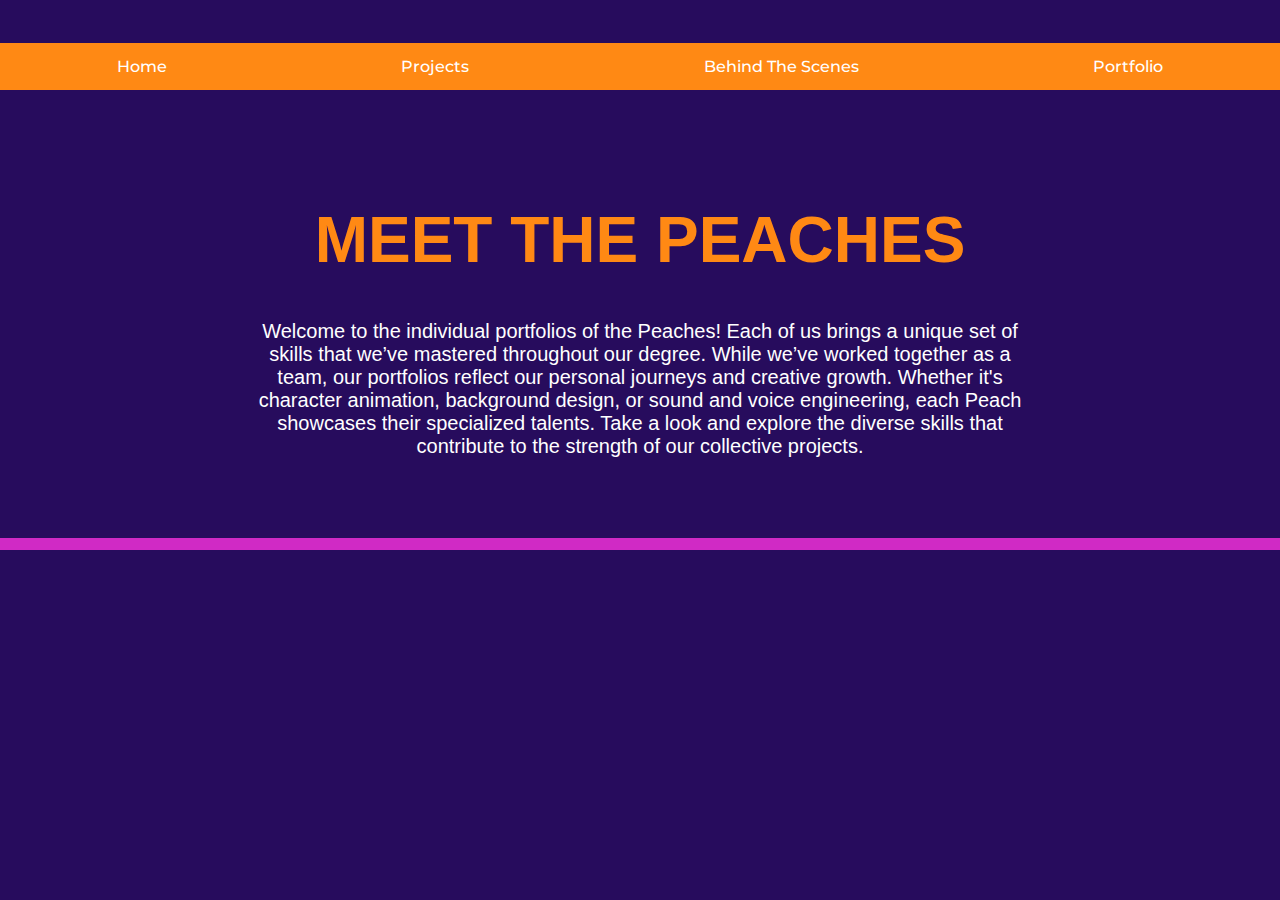
==== porfolio.html @ b75caf96 "Criteria 3" ====
<!DOCTYPE html>
<html lang="en">
<head>
    <meta charset="UTF-8">
    <meta name="viewport" content="width=device-width, initial-scale=1.0">
    <title>Home</title>
    <meta name="author" content="Mawethu Nala" />
    <meta
        name="description"
        content="This is the home page created by Mawethu Nala" />
    <link rel="stylesheet" href="navbar.css">
    <link rel="stylesheet" href="style.css">
</head>
<body>
    <header>
        <nav class="nav">
            <ul>
                <li><a href="index.html">Home</a></li>
                <li><a href="projects.html">Projects</a></li>
                <li><a href="bts.html">Behind The Scenes</a></li>
                <li><a href="porfolio.html">Portfolio</a></li>
            </ul>
        </nav>
    </header>

    <main>
        <h1>MEET THE PEACHES</h1>
        <p>
            Welcome to the individual portfolios of the Peaches! Each of us brings a unique set of skills that we’ve mastered throughout our degree. 
            While we’ve worked together as a team, our portfolios reflect our personal journeys and creative growth. 
            Whether it's character animation, background design, or sound and voice engineering, each Peach showcases their specialized talents. 
            Take a look and explore the diverse skills that contribute to the strength of our collective projects.
        </p>
    </main>

    <footer>

    </footer>
</body>
</html>
---- navbar.css ----
@import url('https://fonts.googleapis.com/css2?family=Montserrat:ital,wght@0,100..900;1,100..900&family=Oswald:wght@200..700&display=swap');

body {
    font-family: Arial, sans-serif;
    margin: 0;
    padding: 0;
}

nav {
    background-color: #ff8914;
    overflow: hidden;
    position: fixed;
    width: 100%;
}

nav ul {
    list-style-type: none;
    margin: 0;
    padding: 0;
    display: flex;
    justify-content: space-around;
}

nav ul li {
    display: inline;
}

nav ul li a {
    display: block;
    font-family: "Montserrat", sans-serif;
    font-weight: 500;
    color: rgb(255, 255, 255);
    text-align: center;
    padding: 14px 16px;
    text-decoration: none;
    font-size: 1rem;
}

nav ul li a:hover {
    background-color: #ffffffcb;
    color:  #fb32e0cb;
    transition: background-color 0.6s ease;
}

#content {
    padding: 20px;
}
---- style.css ----
@import url('https://fonts.googleapis.com/css2?family=Oswald:wght@200..700&display=swap');

body {
    background-color: rgb(39, 12, 93);
}

h1 {
    color:  #ff8914;
    text-align: center;
    font-size: 4rem;
    padding-top: 10rem;
}

h2 {
    font-family: Oswald;
    font-weight: 500;
    color: #ff8914;
    font-size: 2.5rem;
    margin-left: 4rem;
}

p {
    color: rgb(255, 255, 255);
    text-align: center;
    font-size: 20px;
    margin-top: 2rem;
    margin-bottom: 5rem;
    margin-left: 16rem;
    margin-right: 16rem;
}

img {
    width: 500px;
    height: 400px;
    align-items: center;
    margin-left: 32rem;
}

footer {
    background-color:  #fb32e0cb;
    color: #fff;
    padding: 6px;
    text-align: center;
    bottom: 0;
    left: 0;
    width: 99.2%;
}

footer p {
    color: #fff;
    font-size: 12px;
}

button {
    background-color: #fb32e0cb;
    color: #fff;
    border-radius: 6px;
    padding: 8px 22px;
    transition: all 0.2 ease;
}
button:active {
    transform: scale(0.90);
}

.container {
    display: flex;
    margin-right: 12rem;
}

.container img{
    max-width: 40%;
}

.img-col {
    flex-basis: 50%;
}

.text-col {
    text-align: left;
}
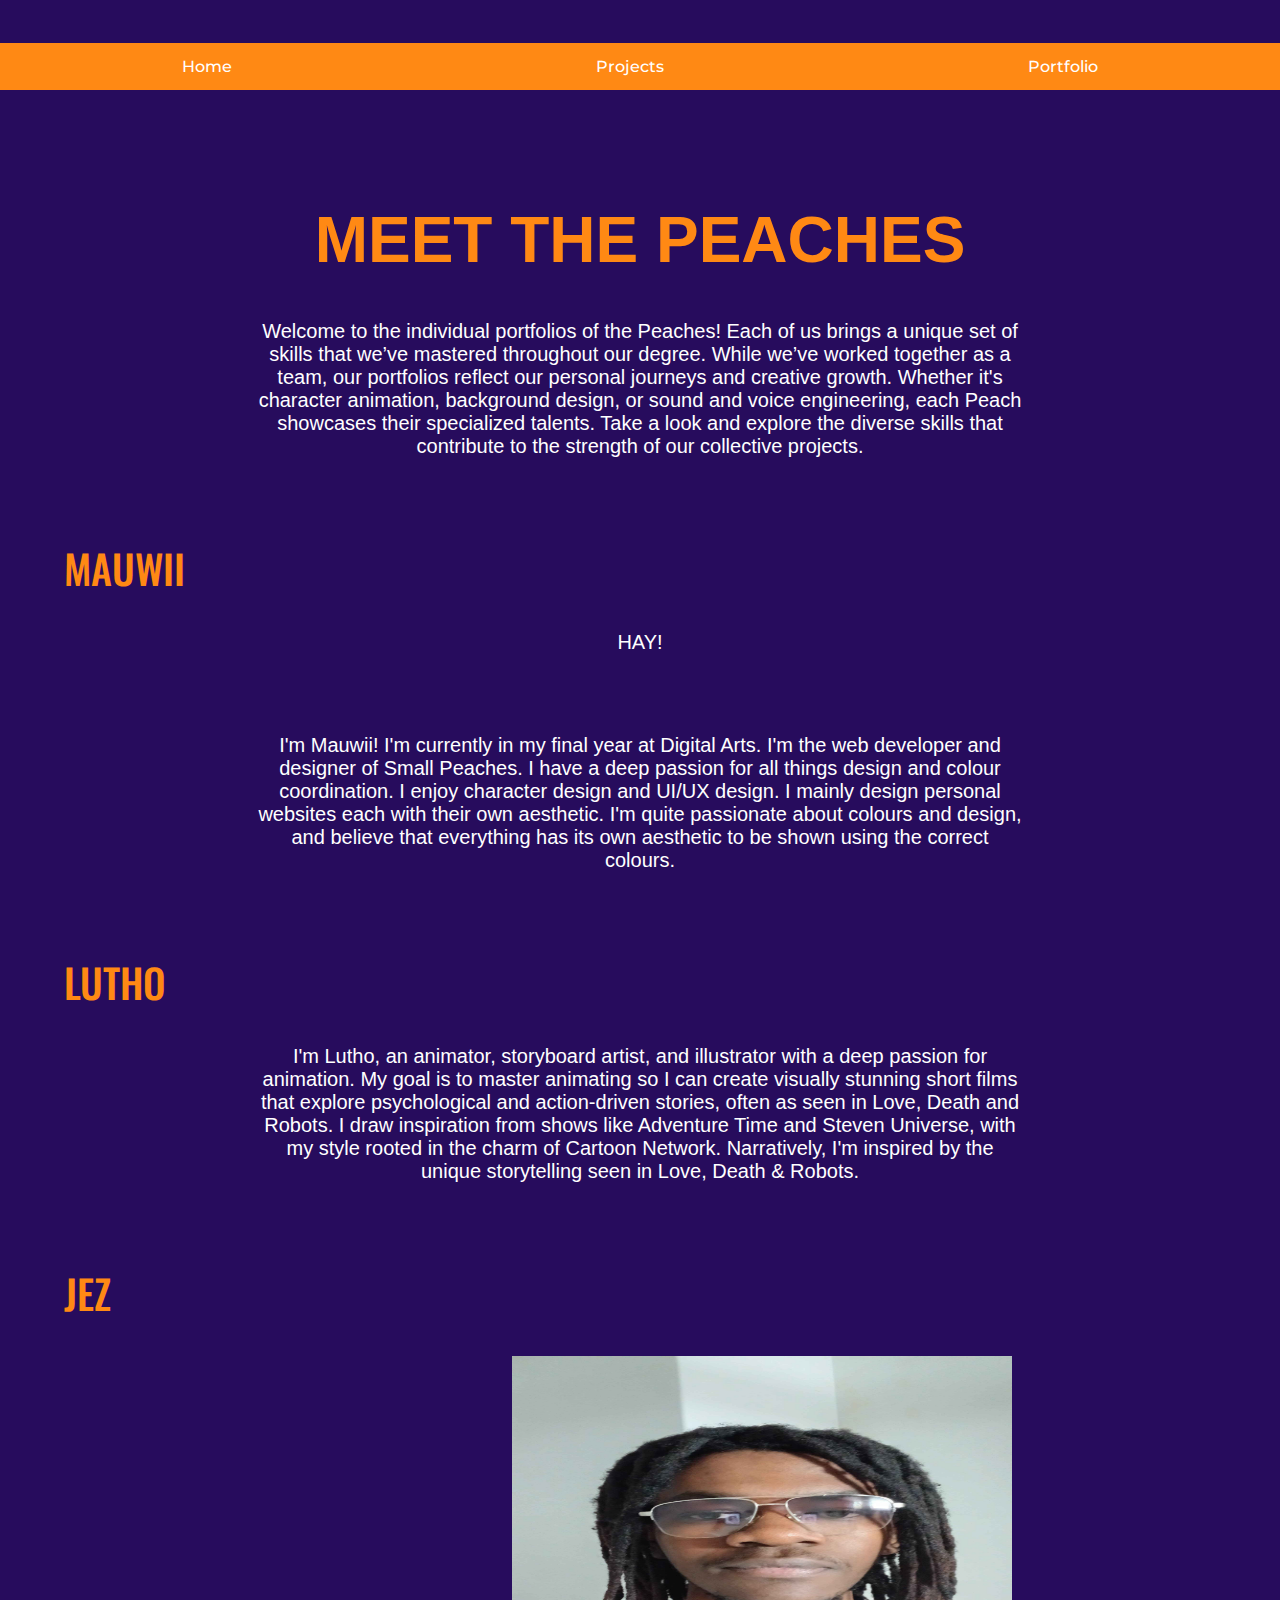
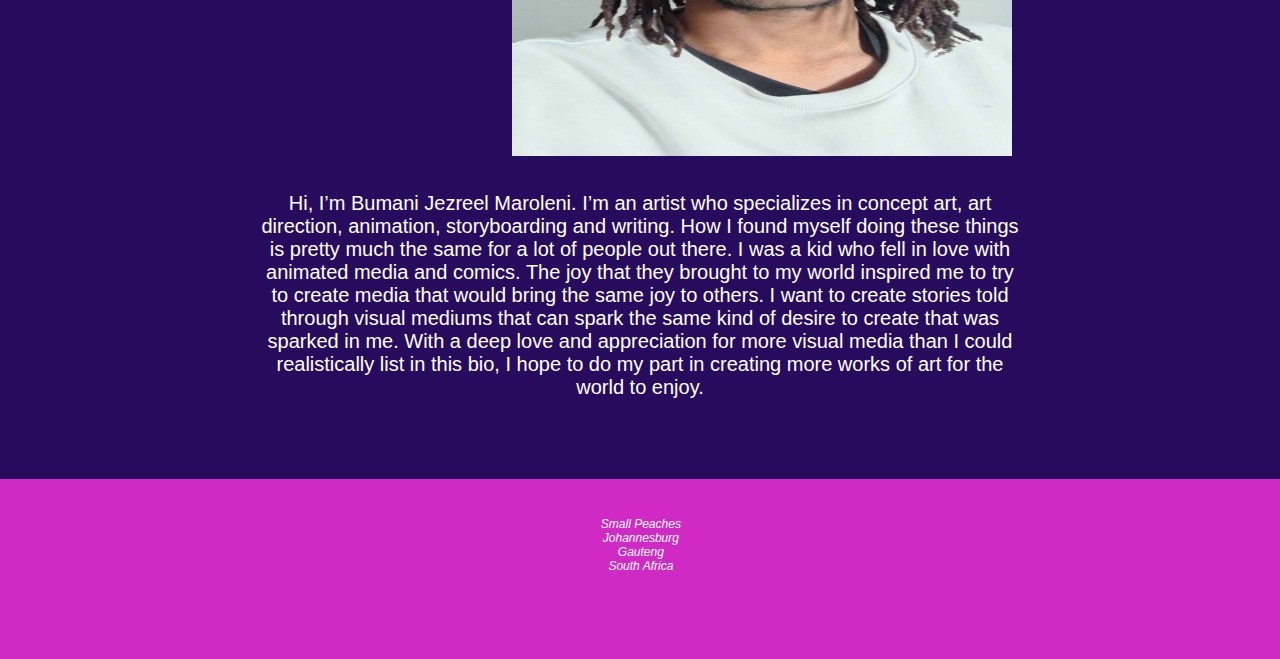
==== commit ce678b86: "Update 3" ====
--- a/porfolio.html
+++ b/porfolio.html
@@ -17,7 +17,6 @@
             <ul>
                 <li><a href="index.html">Home</a></li>
                 <li><a href="projects.html">Projects</a></li>
-                <li><a href="bts.html">Behind The Scenes</a></li>
                 <li><a href="porfolio.html">Portfolio</a></li>
             </ul>
         </nav>
@@ -31,10 +30,54 @@
             Whether it's character animation, background design, or sound and voice engineering, each Peach showcases their specialized talents. 
             Take a look and explore the diverse skills that contribute to the strength of our collective projects.
         </p>
+
+        <section>
+            <h2>MAUWII</h2>
+            <p>
+                HAY!
+            </p>
+            <P>
+                I'm Mauwii! I'm currently in my final year at Digital Arts.
+                I'm the web developer and designer of Small Peaches.
+                I have a deep passion for all things design and colour coordination.
+                I enjoy character design and UI/UX design.
+                I mainly design personal websites each with their own aesthetic.
+                I'm quite passionate about colours and design, and believe that everything has its own aesthetic to be shown using the correct colours.
+            </P>
+        </section>
+
+        <section>
+            <h2>LUTHO</h2>
+            <P>
+                I'm Lutho, an animator, storyboard artist, and illustrator with a deep passion for animation. 
+                My goal is to master animating so I can create visually stunning short films that explore psychological and action-driven stories, often as seen in Love, Death and Robots. 
+                I draw inspiration from shows like Adventure Time and Steven Universe, with my style rooted in the charm of Cartoon Network. 
+                Narratively, I'm inspired by the unique storytelling seen in Love, Death & Robots.
+            </P>
+        </section>
+
+        <section>
+            <h2>JEZ</h2>
+            <img src="images/20240908_142048 (1).jpg" alt="picture of Jezzy Wezzy">
+            <p>
+                Hi, I’m Bumani Jezreel Maroleni. I’m an artist who specializes in concept art, art direction, animation, storyboarding and writing. 
+                How I found myself doing these things is pretty much the same for a lot of people out there. 
+                I was a kid who fell in love with animated media and comics. The joy that they brought to my world inspired me to try to create media that would bring the same joy to others. 
+                I want to create stories told through visual mediums that can spark the same kind of desire to create that was sparked in me. 
+                With a deep love and appreciation for more visual media than I could realistically list in this bio, I hope to do my part in creating more works of art for the world to enjoy.
+            </p>
+        </section>
     </main>
 
     <footer>
-
+        <address>
+            <p>
+              Small Peaches<br />
+              Johannesburg<br />
+              Gauteng<br />
+              South Africa
+            </p>
+          </address>
     </footer>
 </body>
 </html>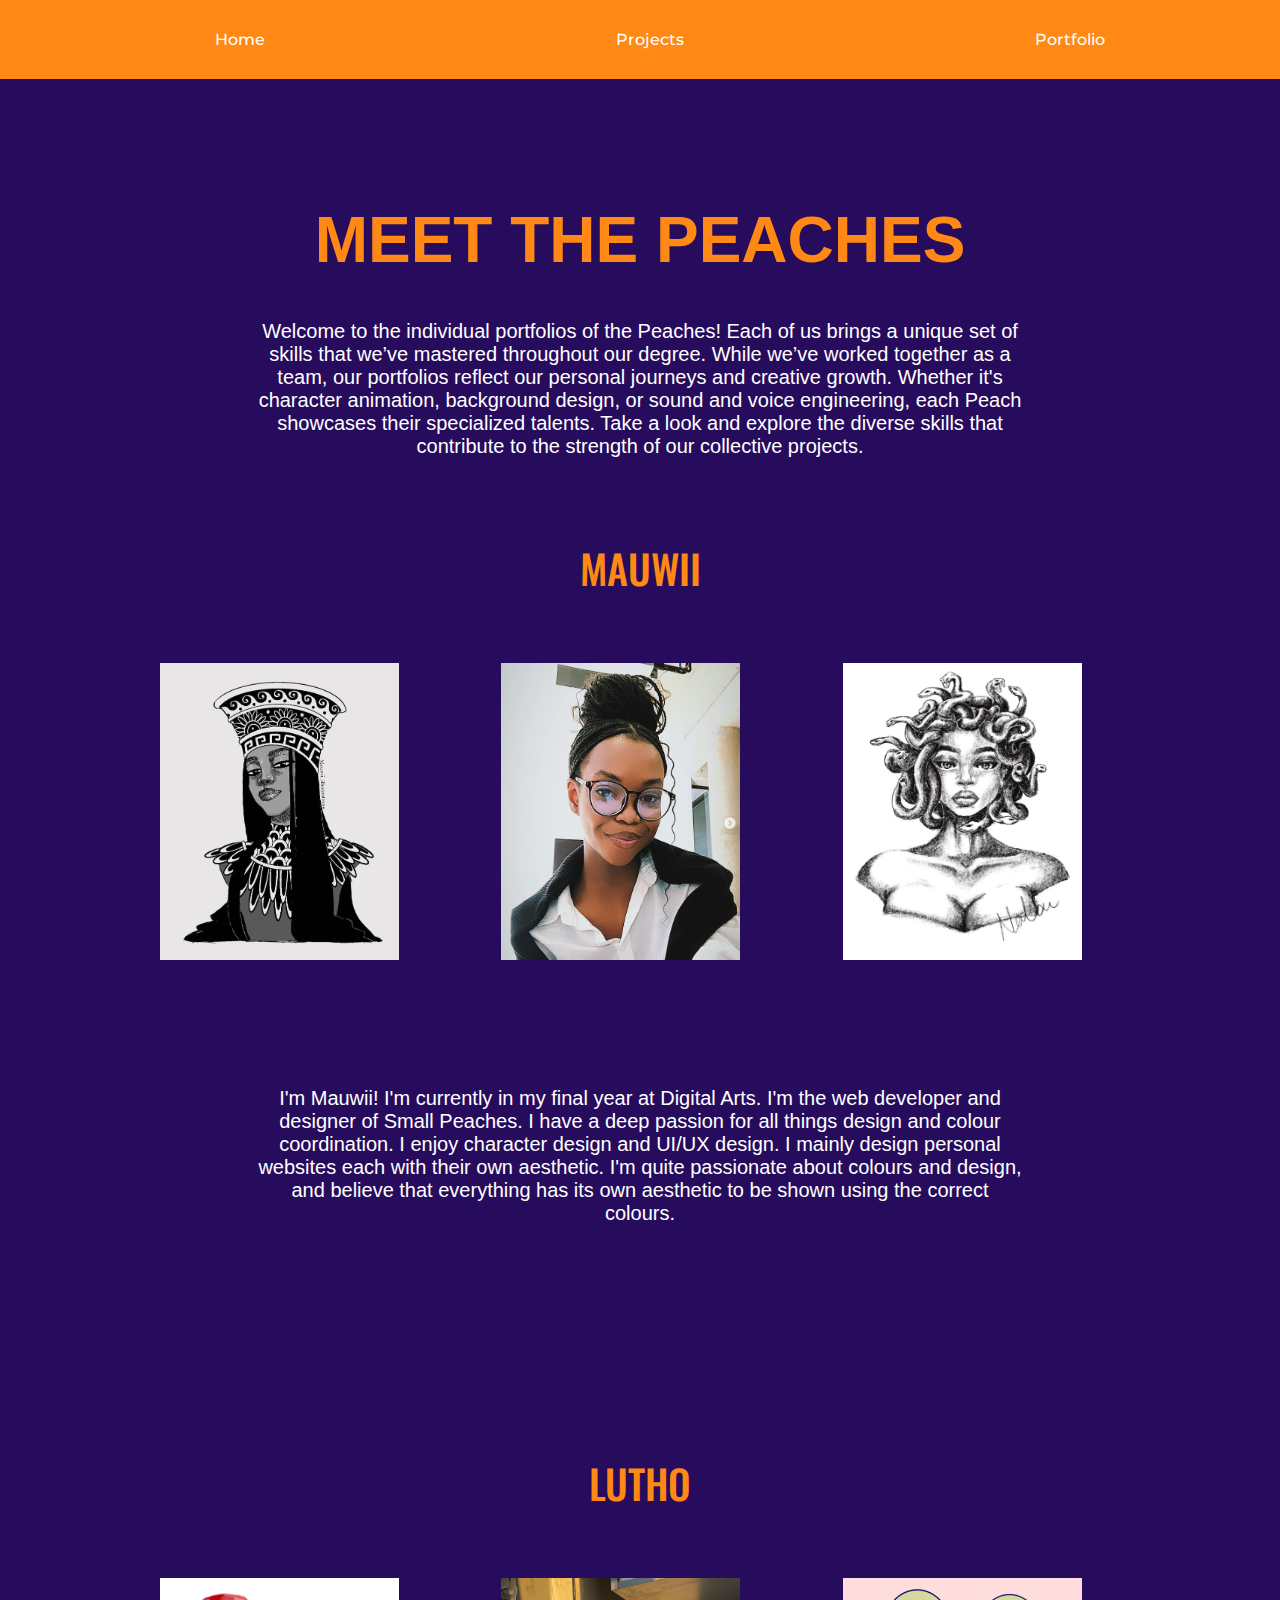
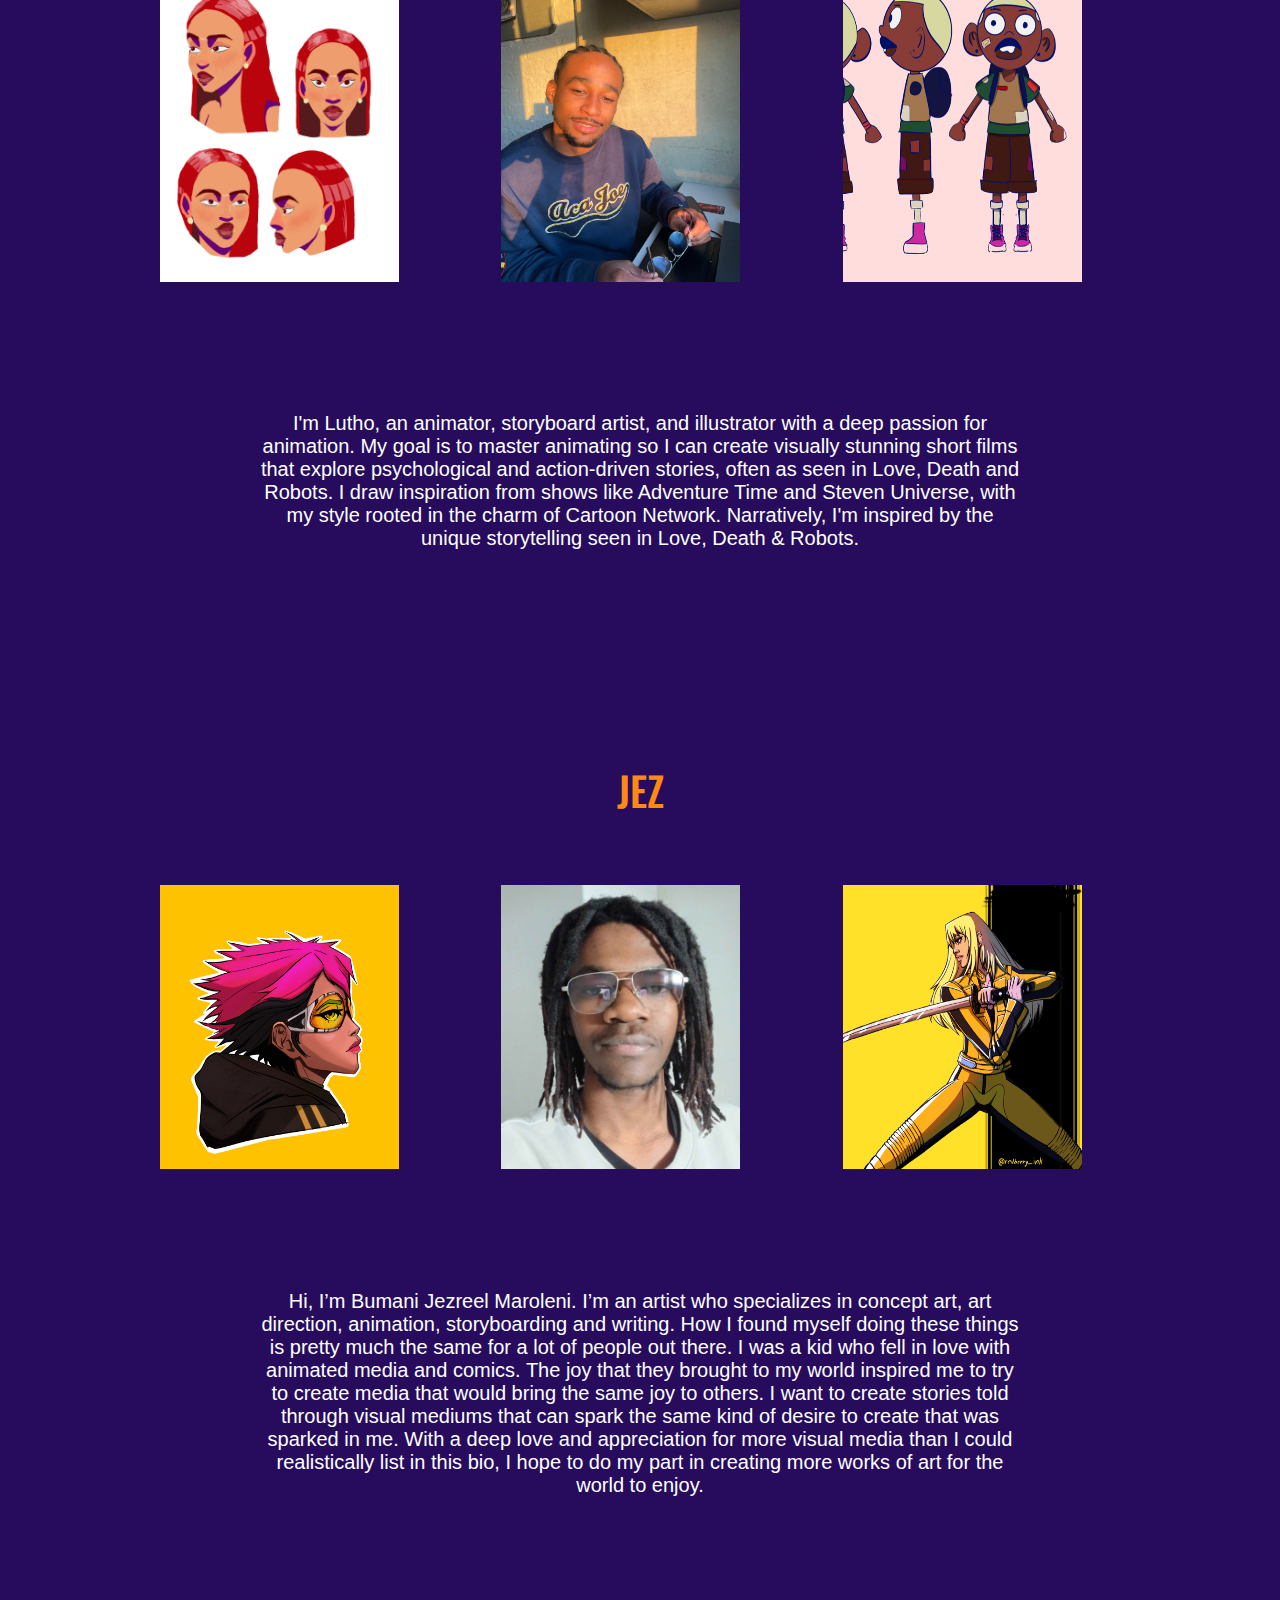
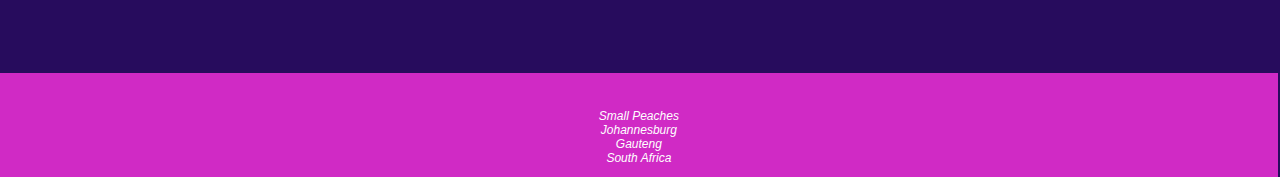
==== commit 9bc45a7d: "update 6??" ====
--- a/porfolio.html
+++ b/porfolio.html
@@ -9,7 +9,9 @@
         name="description"
         content="This is the home page created by Mawethu Nala" />
     <link rel="stylesheet" href="navbar.css">
-    <link rel="stylesheet" href="style.css">
+    <link rel="stylesheet" href="port.css">
+    <link rel="stylesheet" href="https://cdnjs.cloudflare.com/ajax/libs/font-awesome/6.6.0/css/all.min.css" integrity="sha512-Kc323vGBEqzTmouAECnVceyQqyqdsSiqLQISBL29aUW4U/M7pSPA/gEUZQqv1cwx4OnYxTxve5UMg5GT6L4JJg==" crossorigin="anonymous" referrerpolicy="no-referrer" />
+
 </head>
 <body>
     <header>
@@ -33,9 +35,21 @@
 
         <section>
             <h2>MAUWII</h2>
-            <p>
-                HAY!
-            </p>
+            <div class="container">
+
+                <div class="img-col">
+                    <img src="images/Screenshot 2024-03-14 102811.png" alt="image of Mauwii">
+                </div>
+
+                <div class="img-col">
+                    <img src="images/Screenshot 2024-06-23 024735.png" alt="image of Mauwii">
+                </div>
+
+                <div class="img-col">
+                    <img src="images/MauwiiArt.png" alt="image of Mauwii">
+                </div>
+
+            </div>
             <P>
                 I'm Mauwii! I'm currently in my final year at Digital Arts.
                 I'm the web developer and designer of Small Peaches.
@@ -44,21 +58,82 @@
                 I mainly design personal websites each with their own aesthetic.
                 I'm quite passionate about colours and design, and believe that everything has its own aesthetic to be shown using the correct colours.
             </P>
+            <div class="icons">
+                <a href="https://www.instagram.com/mauwii_illustrations/">
+                    <i class="fa-brands fa-square-instagram"></i>
+                </a>
+                <a href="https://github.com/mawethuN">
+                    <i class="fa-brands fa-github"></i>
+                </a>
+                <a href="https://www.linkedin.com/in/mawethu-n-560577296/">
+                    <i class="fa-brands fa-linkedin"></i>
+                </a>
+                <a href="https://www.figma.com/files/team/1238543423193195736/recents-and-sharing?fuid=1238543417542864847">
+                    <i class="fa-brands fa-figma"></i>
+                </a>
+            </div>
+           
+            <li></li>
+
         </section>
 
         <section>
             <h2>LUTHO</h2>
+
+            <div class="container">
+
+                <div class="img-col">
+                    <img src="images/LuthoArt1.png" alt="image of Mauwii">
+                </div>
+
+                <div class="img-col">
+                    <img src="images/lutho.jpg" alt="">
+                </div>
+
+                <div class="img-col">
+                    <img src="images/LuthoArt2.png" alt="image of Mauwii">
+                </div>
+
+            </div>
+
+            
             <P>
                 I'm Lutho, an animator, storyboard artist, and illustrator with a deep passion for animation. 
                 My goal is to master animating so I can create visually stunning short films that explore psychological and action-driven stories, often as seen in Love, Death and Robots. 
                 I draw inspiration from shows like Adventure Time and Steven Universe, with my style rooted in the charm of Cartoon Network. 
                 Narratively, I'm inspired by the unique storytelling seen in Love, Death & Robots.
             </P>
+            <div class="icons">
+                <a href="https://www.behance.net/luthomapolisa">
+                    <i class="fa-brands fa-behance"></i>
+                </a>
+                <a href="https://www.linkedin.com/in/lutholwethu-mapolisa-71ab7a291/">
+                    <i class="fa-brands fa-linkedin"></i>
+                </a>
+            </div>
+            
+            
         </section>
 
         <section>
             <h2>JEZ</h2>
-            <img src="images/20240908_142048 (1).jpg" alt="picture of Jezzy Wezzy">
+
+            <div class="container">
+
+                <div class="img-col">
+                    <img src="images/JUYO_FLAT.jpg" alt="image of Mauwii">
+                </div>
+
+                <div class="img-col">
+                    <img src="images/20240908_142048 (1).jpg" alt="picture of Jezzy Wezzy">
+                </div>
+
+                <div class="img-col">
+                    <img src="images/kill_bill.jpg" alt="image of Mauwii">
+                </div>
+
+            </div>
+            
             <p>
                 Hi, I’m Bumani Jezreel Maroleni. I’m an artist who specializes in concept art, art direction, animation, storyboarding and writing. 
                 How I found myself doing these things is pretty much the same for a lot of people out there. 
@@ -66,6 +141,12 @@
                 I want to create stories told through visual mediums that can spark the same kind of desire to create that was sparked in me. 
                 With a deep love and appreciation for more visual media than I could realistically list in this bio, I hope to do my part in creating more works of art for the world to enjoy.
             </p>
+            <div class="icons">
+                <a href="https://www.instagram.com/redberry_ink/">
+                    <i class="fa-brands fa-square-instagram"></i>
+                </a>
+            </div>
+            
         </section>
     </main>
 
--- a/navbar.css
+++ b/navbar.css
@@ -8,15 +8,18 @@
 
 nav {
     background-color: #ff8914;
-    overflow: hidden;
+    /* display: flex; */
+    align-items: center;
+    justify-content: space-between;
+    overflow: hidden; 
     position: fixed;
-    width: 100%;
+    width: 100%; 
+    top: 0;
 }
 
 nav ul {
     list-style-type: none;
-    margin: 0;
-    padding: 0;
+    
     display: flex;
     justify-content: space-around;
 }
@@ -36,6 +39,7 @@
     font-size: 1rem;
 }
 
+
 nav ul li a:hover {
     background-color: #ffffffcb;
     color:  #fb32e0cb;
--- a/port.css
+++ b/port.css
@@ -0,0 +1,118 @@
+@import url('https://fonts.googleapis.com/css2?family=Oswald:wght@200..700&display=swap');
+
+body {
+    background-color: rgb(39, 12, 93);
+}
+
+h1 {
+    color:  #ff8914;
+    text-align: center;
+    font-size: 4rem;
+    padding-top: 10rem;
+}
+
+h2 {
+    font-family: Oswald;
+    font-weight: 500;
+    color: #ff8914;
+    font-size: 2.5rem;
+    text-align: center;
+    
+}
+
+p {
+    color: rgb(255, 255, 255);
+    text-align: center;
+    font-size: 20px;
+    margin-top: 2rem;
+    margin-bottom: 5rem;
+    margin-left: 16rem;
+    margin-right: 16rem;
+}
+
+img {
+    align-items: center;
+    width: 20%;
+    height: 20%;
+    margin-top: 2rem;
+    margin-bottom: 5rem;
+    margin-left: 16rem;
+    margin-right: 16rem;
+}
+
+footer {
+    background-color:  #fb32e0cb;
+    color: #fff;
+    padding: 4px;
+    text-align: center;
+    bottom: 0;
+    left: 0;
+    width: 99.2%;
+    height: 6rem;
+}
+
+footer p {
+    color: #fff;
+    font-size: 12px;
+}
+
+button {
+    background-color: #fb32e0cb;
+    color: #fff;
+    border-radius: 6px;
+    padding: 8px 22px;
+    transition: all 0.2 ease;
+}
+button:active {
+    transform: scale(0.90);
+}
+
+.container {
+    display: flex;
+    margin-right: 16rem;
+}
+
+.container img{
+    width: 70%;
+    height: 70%;
+    margin-right: 10rem;
+    margin-left: 10rem;
+}
+
+.img-col {
+    flex-basis: 50%;
+}
+
+.text-col {
+    text-align: left;
+}
+
+.fa-square-instagram{
+    font-size: 50px;
+    color: rgb(248, 248, 248);
+}
+.fa-github {
+    font-size: 50px;
+    color: rgb(248, 248, 248);
+}
+.fa-linkedin {
+    font-size: 50px;
+    color: rgb(248, 248, 248);
+}
+.fa-figma {
+    font-size: 50px;
+    color: rgb(248, 248, 248);
+}
+.fa-behance {
+    font-size: 50px;
+    color: rgb(248, 248, 248);
+}
+
+.icons {
+    text-align: center;
+    justify-content: space-around;
+    display: flex;
+    margin-left: 37rem;
+    margin-right: 37rem;
+    padding-bottom: 6rem;
+}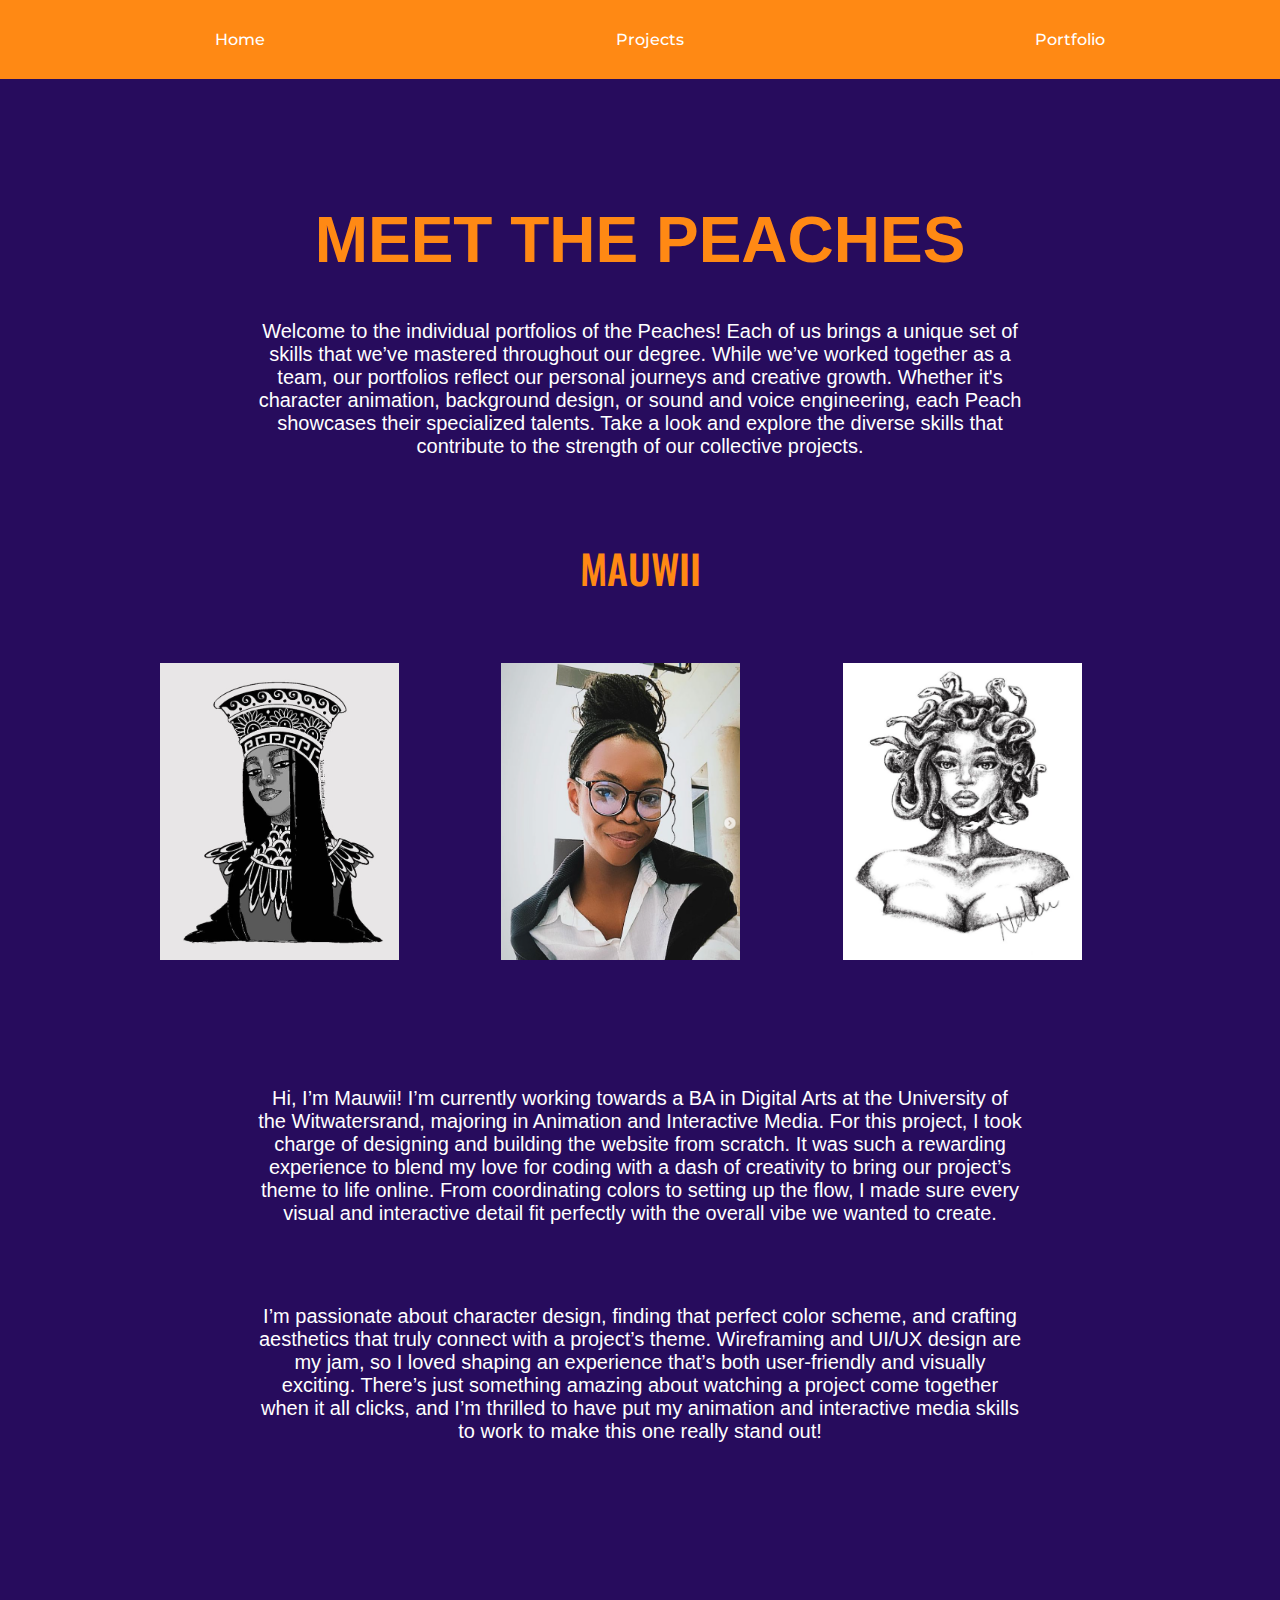
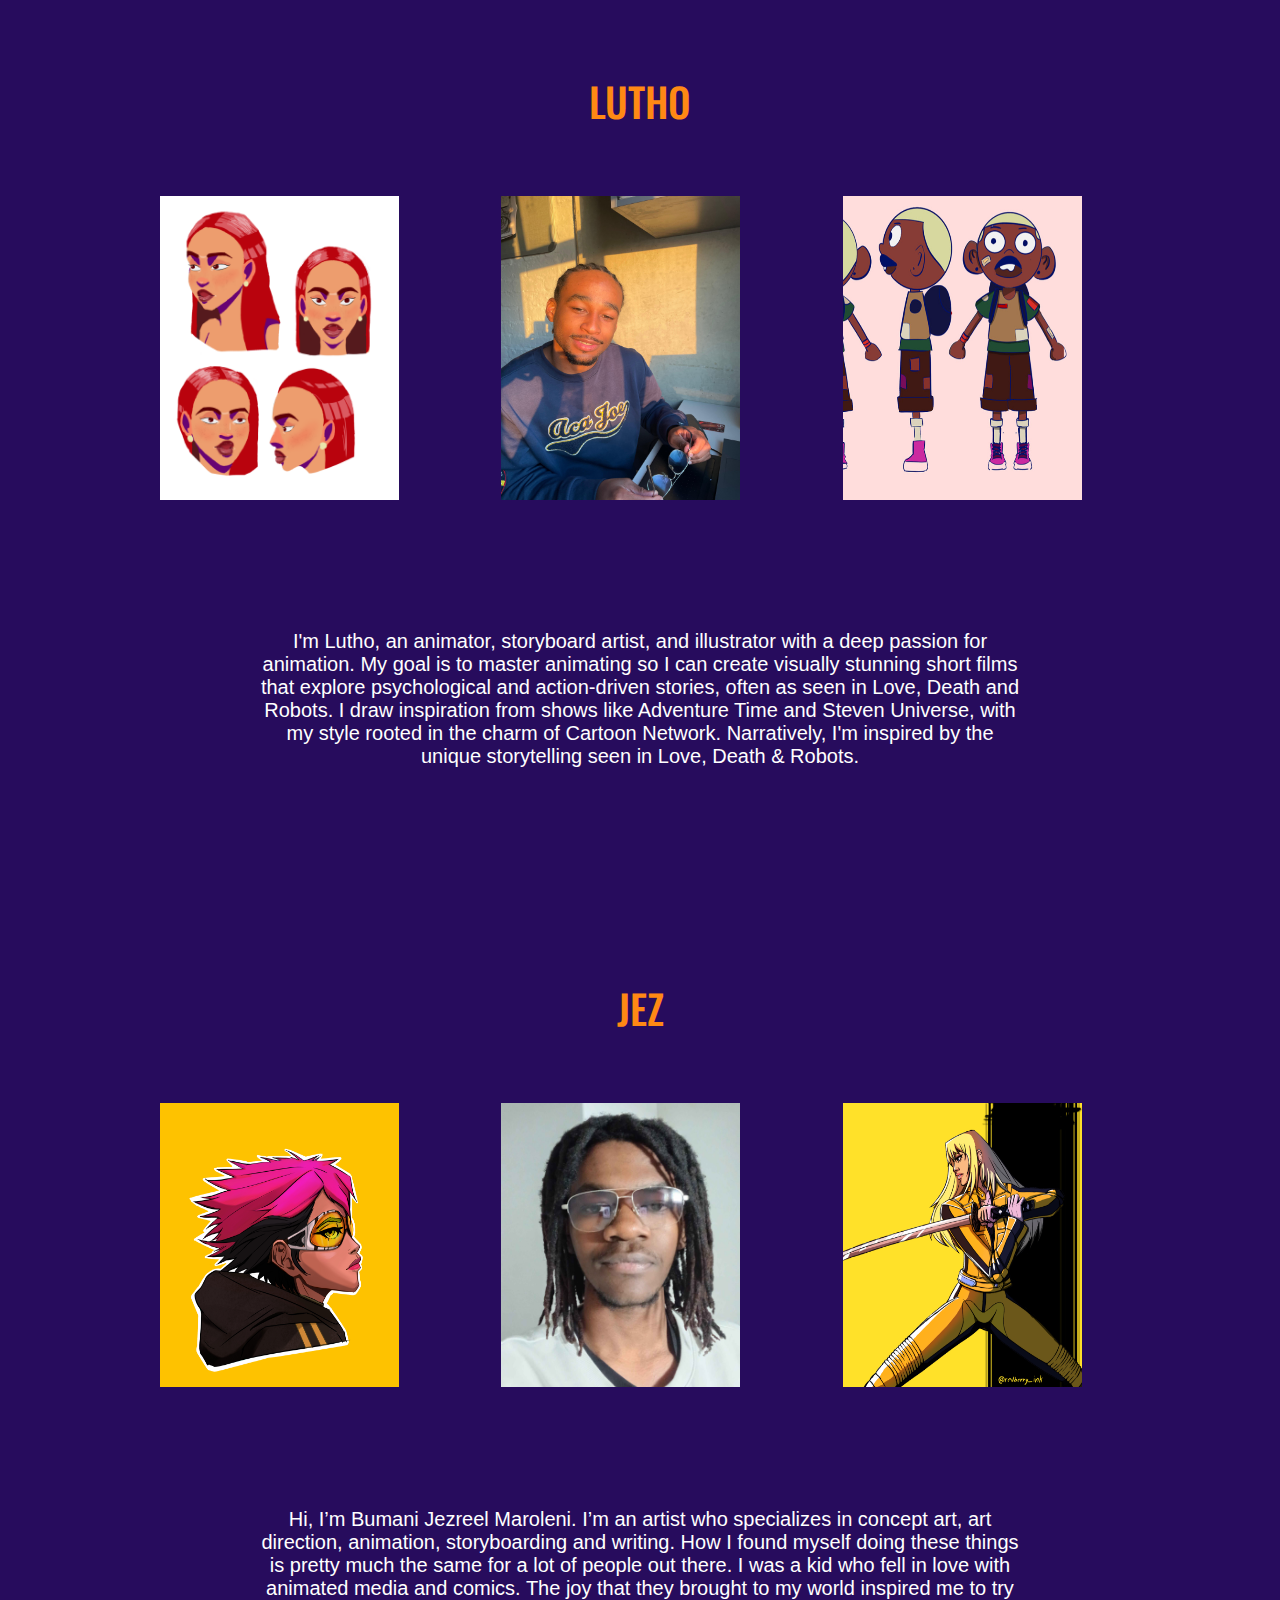
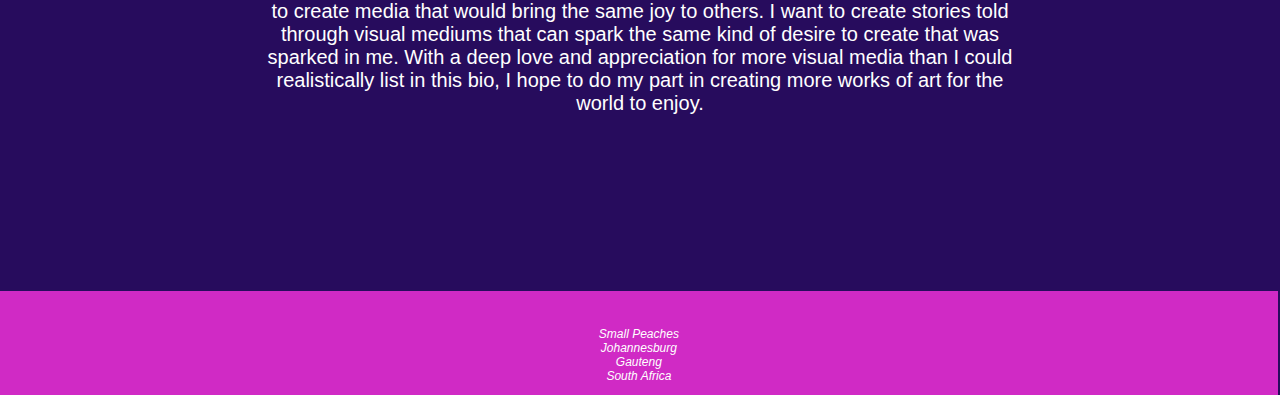
==== commit 45991840: "final update" ====
--- a/porfolio.html
+++ b/porfolio.html
@@ -51,13 +51,16 @@
 
             </div>
             <P>
-                I'm Mauwii! I'm currently in my final year at Digital Arts.
-                I'm the web developer and designer of Small Peaches.
-                I have a deep passion for all things design and colour coordination.
-                I enjoy character design and UI/UX design.
-                I mainly design personal websites each with their own aesthetic.
-                I'm quite passionate about colours and design, and believe that everything has its own aesthetic to be shown using the correct colours.
+                Hi, I’m Mauwii! I’m currently working towards a BA in Digital Arts at the University of the Witwatersrand, majoring in Animation and Interactive Media. 
+                For this project, I took charge of designing and building the website from scratch. 
+                It was such a rewarding experience to blend my love for coding with a dash of creativity to bring our project’s theme to life online. 
+                From coordinating colors to setting up the flow, I made sure every visual and interactive detail fit perfectly with the overall vibe we wanted to create.
             </P>
+            <p>
+                I’m passionate about character design, finding that perfect color scheme, and crafting aesthetics that truly connect with a project’s theme. 
+                Wireframing and UI/UX design are my jam, so I loved shaping an experience that’s both user-friendly and visually exciting. 
+                There’s just something amazing about watching a project come together when it all clicks, and I’m thrilled to have put my animation and interactive media skills to work to make this one really stand out!
+            </p>
             <div class="icons">
                 <a href="https://www.instagram.com/mauwii_illustrations/">
                     <i class="fa-brands fa-square-instagram"></i>
